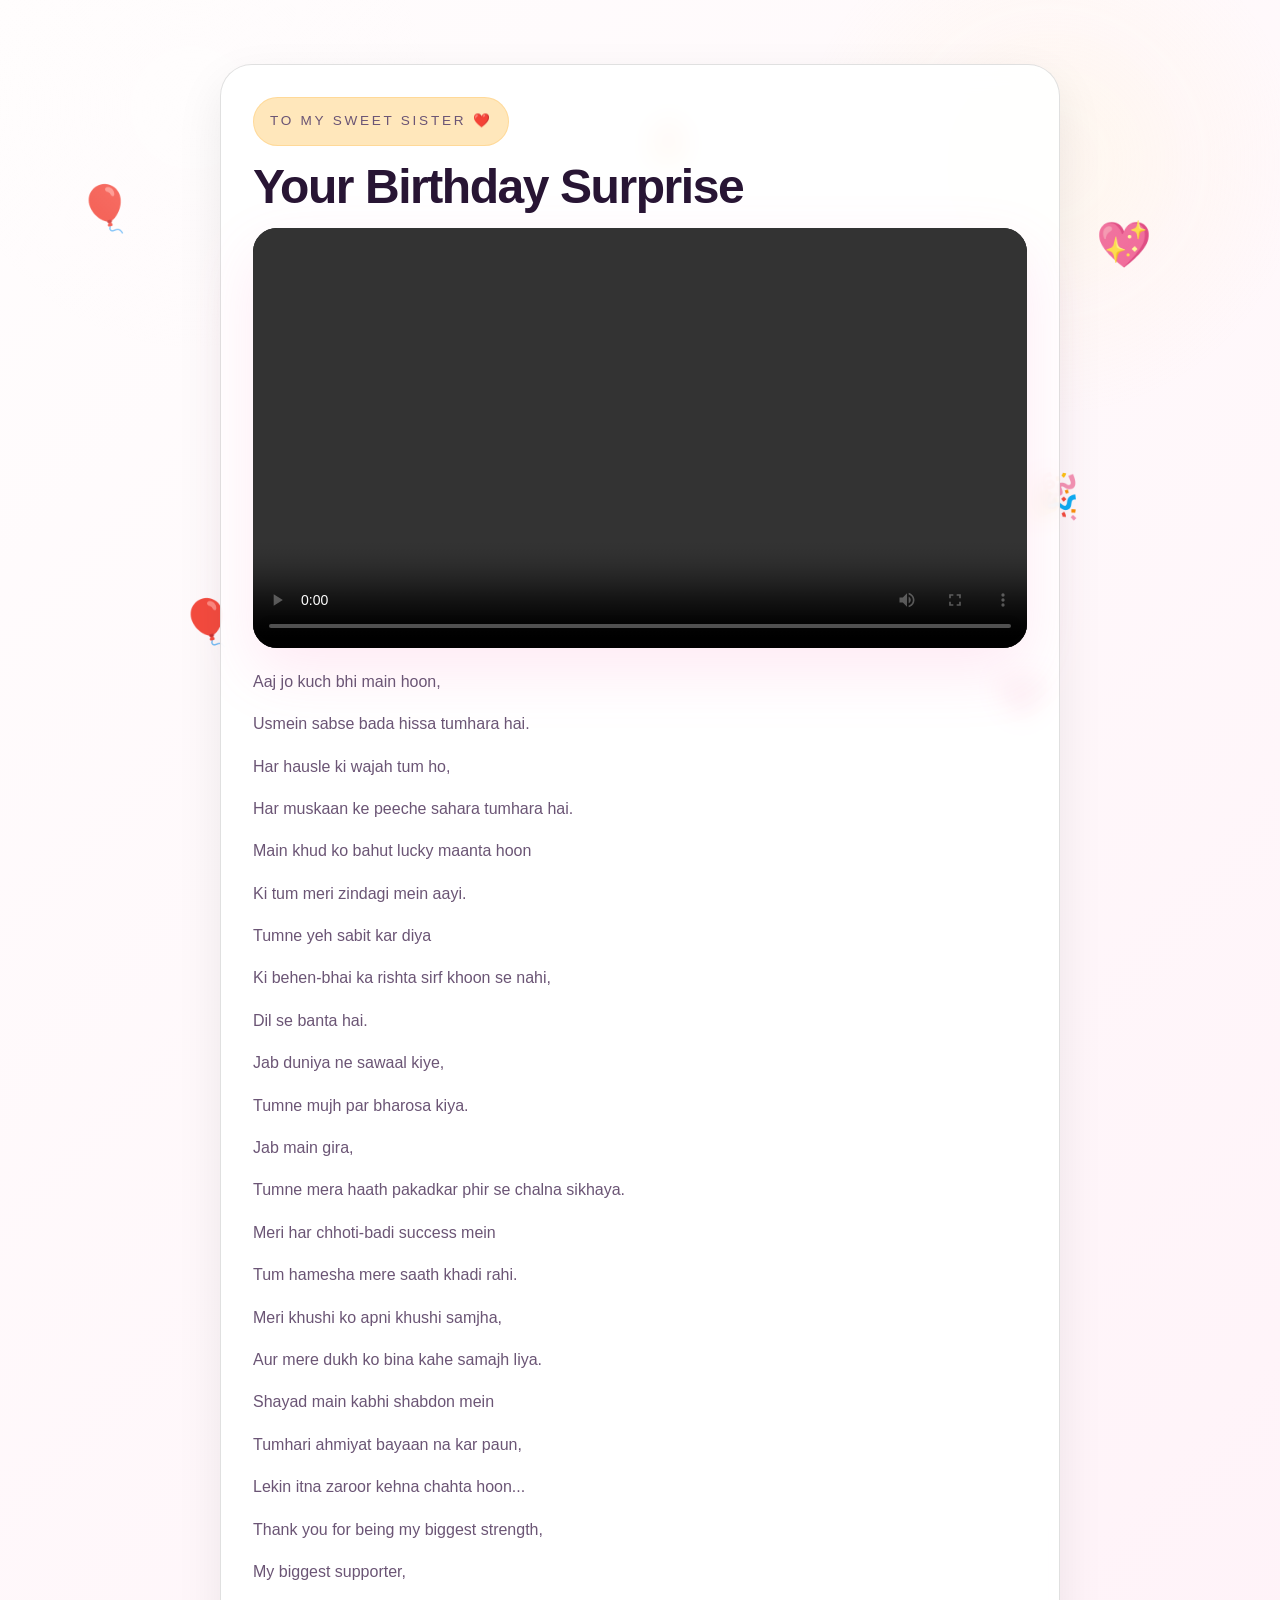
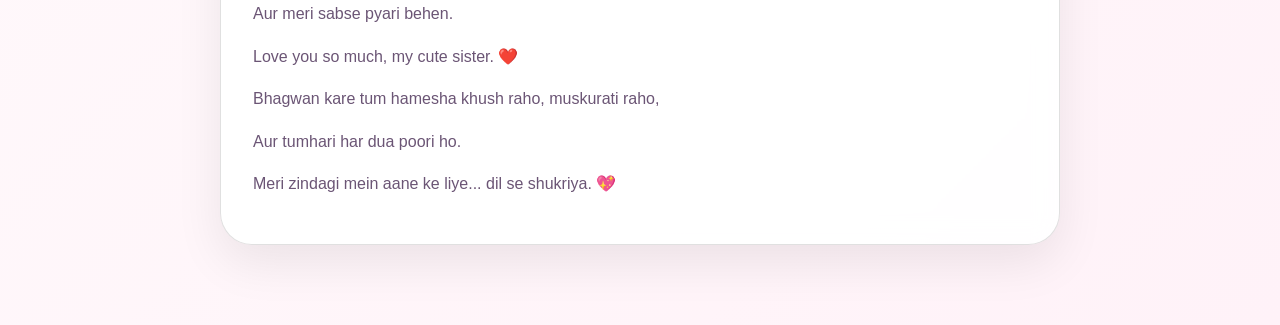
==== message.html @ cc0e4984 "Add files via upload" ====
<!DOCTYPE html>
<html lang="en">
  <head>
    <meta charset="UTF-8" />
    <meta name="viewport" content="width=device-width, initial-scale=1.0" />
    <title>Your Birthday Message</title>
    <link rel="stylesheet" href="styles.css" />
  </head>
  <body class="message-page">
    <div class="ambient-layer active" aria-hidden="true">
      <span class="float-emoji balloon-1">🎈</span>
      <span class="float-emoji balloon-2">🎈</span>
      <span class="float-emoji heart-1">💖</span>
      <span class="float-emoji heart-2">💗</span>
      <span class="float-emoji cake-1">🎂</span>
      <span class="float-emoji party-1">🎉</span>
    </div>
    <main class="page-shell">
      <section id="messageSection" class="message-section">
        <div class="message-card">
          <p class="eyebrow">To My Sweet Sister ❤️</p>
          <h1>Your Birthday Surprise</h1>
          <div class="video-wrapper">
            <video
              id="birthdayVideo"
              src="birthdaywish.mp4"
              controls
              autoplay
              playsinline
              preload="auto"
            ></video>
          </div>
          <div id="popup" class="popup">
            <strong>Video finished! Scroll down to read your sweet birthday message.</strong>
          </div>
          <p>Aaj jo kuch bhi main hoon,</p>
          <p>Usmein sabse bada hissa tumhara hai.</p>
          <p>Har hausle ki wajah tum ho,</p>
          <p>Har muskaan ke peeche sahara tumhara hai.</p>
          <p>Main khud ko bahut lucky maanta hoon</p>
          <p>Ki tum meri zindagi mein aayi.</p>
          <p>Tumne yeh sabit kar diya</p>
          <p>Ki behen-bhai ka rishta sirf khoon se nahi,</p>
          <p>Dil se banta hai.</p>
          <p>Jab duniya ne sawaal kiye,</p>
          <p>Tumne mujh par bharosa kiya.</p>
          <p>Jab main gira,</p>
          <p>Tumne mera haath pakadkar phir se chalna sikhaya.</p>
          <p>Meri har chhoti-badi success mein</p>
          <p>Tum hamesha mere saath khadi rahi.</p>
          <p>Meri khushi ko apni khushi samjha,</p>
          <p>Aur mere dukh ko bina kahe samajh liya.</p>
          <p>Shayad main kabhi shabdon mein</p>
          <p>Tumhari ahmiyat bayaan na kar paun,</p>
          <p>Lekin itna zaroor kehna chahta hoon...</p>
          <p>Thank you for being my biggest strength,</p>
          <p>My biggest supporter,</p>
          <p>Aur meri sabse pyari behen.</p>
          <p>Love you so much, my cute sister. ❤️</p>
          <p>Bhagwan kare tum hamesha khush raho, muskurati raho,</p>
          <p>Aur tumhari har dua poori ho.</p>
          <p>Meri zindagi mein aane ke liye... dil se shukriya. 💖</p>
          <a href="gift.html" id="claimBtn" class="action-btn claim-btn" style="display:none;">Claim Your Gift</a>
        </div>
      </section>
    </main>
    <script src="script.js"></script>
  </body>
</html>
---- styles.css ----
:root {
  color-scheme: light;
  --bg: #ffffff;
  --panel: rgba(255, 255, 255, 0.92);
  --border: rgba(0, 0, 0, 0.12);
  --text: #281534;
  --muted: #6b5575;
  --accent: #ff73b7;
  --accent-2: #8f8dff;
}

* {
  box-sizing: border-box;
  margin: 0;
  padding: 0;
}

body {
  min-height: 100vh;
  font-family: "Segoe UI", Tahoma, Geneva, Verdana, sans-serif;
  color: var(--text);
  background: linear-gradient(135deg, #fffdfd 0%, #fff2f8 100%);
  overflow-x: hidden;
  scroll-behavior: smooth;
}

body.home,
body.reward-page,
body.scratch-page,
body.message-page {
  display: grid;
  place-items: center;
  padding: 2rem;
  min-height: 100vh;
}

body.home {
  background-color: #f8e4c2;
  background-image:
    radial-gradient(circle at 12% 12%, rgba(255, 255, 255, 0.95) 0%, transparent 18%),
    radial-gradient(circle at 88% 18%, rgba(255, 255, 255, 0.84) 0%, transparent 16%),
    radial-gradient(circle at 50% 40%, rgba(255, 242, 215, 0.8) 0%, transparent 28%),
    radial-gradient(circle at 20% 88%, rgba(255, 195, 105, 0.15) 0%, transparent 14%),
    linear-gradient(140deg, #fff7e4 0%, #ffeac0 38%, #f6cc82 72%, #f3b95b 100%);
}

body.home::before {
  content: '';
  position: fixed;
  inset: 0;
  pointer-events: none;
  background-image:
    radial-gradient(circle at 30% 15%, rgba(255, 109, 145, 0.16) 0%, transparent 24%),
    radial-gradient(circle at 75% 22%, rgba(255, 224, 120, 0.16) 0%, transparent 20%),
    radial-gradient(circle at 50% 80%, rgba(255, 255, 255, 0.17) 0%, transparent 22%);
  opacity: 0.96;
  z-index: 0;
}

.page-shell {
  width: min(920px, 100%);
  position: relative;
  z-index: 1;
}

.scratch-section {
  padding: 2rem 1rem 2.5rem;
  display: flex;
  justify-content: center;
}

.scratch-card {
  width: min(820px, 100%);
  padding: 2.3rem;
  text-align: center;
  position: relative;
  overflow: hidden;
}

.scratch-card h1 {
  margin-bottom: 0.8rem;
}

.scratch-card p {
  color: var(--muted);
  line-height: 1.8;
  margin-bottom: 1.2rem;
}

.scratch-heart {
  position: relative;
  width: clamp(280px, 40vw, 380px);
  aspect-ratio: 1/1;
  margin: 0 auto 1.5rem;
  border-radius: 2rem;
  background: linear-gradient(180deg, #ffdee6 0%, #ffd8f6 45%, #ffe6ff 100%);
  box-shadow: inset 0 0 0 1px rgba(255, 255, 255, 0.85), 0 26px 55px rgba(255, 115, 183, 0.18);
  overflow: hidden;
}

.scratch-heart::before {
  content: "";
  position: absolute;
  inset: 0;
  background: radial-gradient(circle at 50% 30%, rgba(255,255,255,0.9), transparent 38%),
    radial-gradient(circle at 40% 70%, rgba(255,255,255,0.55), transparent 25%);
}

.scratch-content {
  position: absolute;
  inset: 0;
  display: grid;
  place-items: center;
  padding: 1.6rem;
  color: #ffffff;
  text-shadow: 0 1px 20px rgba(61, 22, 74, 0.2);
  background: linear-gradient(180deg, rgba(255, 113, 183, 0.94) 0%, rgba(255, 138, 211, 0.92) 38%, rgba(255, 195, 235, 0.96) 100%);
}

.scratch-content .heart-emoji {
  font-size: clamp(4rem, 10vw, 6rem);
  margin-bottom: 0.45rem;
}

.scratch-content .content-title {
  font-size: clamp(1.05rem, 1.3vw, 1.35rem);
  font-weight: 700;
}

.scratch-canvas {
  position: absolute;
  inset: 0;
  width: 100%;
  height: 100%;
  cursor: crosshair;
}

.scratch-reveal-image {
  position: absolute;
  inset: 0;
  width: 100%;
  height: 100%;
  object-fit: cover;
  border-radius: 2rem;
  cursor: pointer;
  display: none;
}

.scratch-instructions {
  max-width: 560px;
  margin: 0 auto 1rem;
}

.scratch-status {
  margin-top: 1rem;
  font-weight: 700;
  color: var(--accent);
}

@media (max-width: 700px) {
  body.home,
  body.reward-page,
  body.scratch-page {
    padding: 0.8rem;
  }

  .scratch-section {
    padding: 1rem 0 1.8rem;
  }

  .scratch-card {
    padding: 1.3rem;
  }
}


.confetti-layer {
  position: fixed;
  inset: 0;
  pointer-events: none;
  z-index: 2;
  overflow: hidden;
}

.sparkle-overlay {
  position: fixed;
  inset: 0;
  pointer-events: none;
  z-index: 3;
  background: radial-gradient(circle at center, rgba(255,255,255,0.92) 0%, rgba(255,115,183,0.18) 28%, rgba(255,255,255,0) 72%);
  animation: sparkleFade 1.2s ease-out forwards;
}

.confetti-piece {
  position: absolute;
  width: 9px;
  height: 14px;
  border-radius: 3px;
  top: -20px;
  opacity: 0;
  animation: fall 1.2s ease-out forwards;
}

.confetti-piece:nth-child(odd) {
  background: #ff73b7;
}

.confetti-piece:nth-child(even) {
  background: #8f8dff;
}

.ambient-layer {
  position: fixed;
  inset: 0;
  pointer-events: none;
  overflow: hidden;
  z-index: 0;
  opacity: 0.96;
}

.ambient-layer::after {
  content: '';
  position: absolute;
  inset: 0;
  background-image:
    radial-gradient(circle at 15% 12%, rgba(255, 255, 255, 0.35), transparent 18%),
    radial-gradient(circle at 82% 18%, rgba(255, 240, 200, 0.24), transparent 20%),
    radial-gradient(circle at 50% 87%, rgba(255, 255, 255, 0.2), transparent 22%);
  pointer-events: none;
}

.ambient-layer .float-emoji {
  position: absolute;
  font-size: clamp(1.6rem, 3.6vw, 2.8rem);
  opacity: 0.94;
  animation: none;
  transform: translate3d(0, 20px, 0);
  transition: transform 0.6s ease, opacity 0.6s ease;
}

.ambient-layer.active .float-emoji {
  animation: floatUp 6.5s ease-in-out infinite;
  opacity: 1;
}

.ambient-layer.active .balloon-1 { left: 6%; top: 18%; animation-duration: 5.4s; }
.ambient-layer.active .balloon-2 { left: 14%; top: 64%; animation-duration: 7.1s; }
.ambient-layer.active .heart-1 { right: 10%; top: 22%; animation-duration: 6.4s; }
.ambient-layer.active .heart-2 { right: 18%; top: 72%; animation-duration: 8.2s; }
.ambient-layer.active .cake-1 { left: 50%; top: 10%; animation-duration: 7.6s; }
.ambient-layer.active .party-1 { left: 80%; top: 50%; animation-duration: 5.8s; }

.hero-card,
.video-card,
.message-card,
.gift-card {
  background: var(--panel);
  border: 1px solid var(--border);
  border-radius: 2rem;
  box-shadow: 0 18px 48px rgba(0, 0, 0, 0.08);
  backdrop-filter: blur(12px);
}

.premium-gift-card {
  position: relative;
  overflow: hidden;
  padding: 2.2rem 2rem 2.4rem;
  isolation: isolate;
}

.premium-gift-card::before {
  content: "";
  position: absolute;
  inset: -20% auto auto -10%;
  width: 180px;
  height: 180px;
  background: radial-gradient(circle, rgba(255, 115, 183, 0.18), transparent 70%);
  pointer-events: none;
  z-index: -1;
}

.premium-gift-card::after {
  content: "";
  position: absolute;
  inset: auto -16% -32% auto;
  width: 220px;
  height: 220px;
  background: radial-gradient(circle, rgba(143, 141, 255, 0.16), transparent 70%);
  pointer-events: none;
  z-index: -1;
}

.gift-top {
  position: relative;
  z-index: 1;
}

.gift-subtitle {
  max-width: 560px;
  margin: 0 auto 0.5rem;
  font-size: 1rem;
  color: var(--muted);
  line-height: 1.8;
}

.hero-card {
  padding: clamp(2rem, 4vw, 3.5rem);
  text-align: center;
  border-radius: 2rem;
  background: radial-gradient(circle at top, rgba(255, 255, 255, 0.94), rgba(255, 241, 220, 0.9));
  box-shadow: 0 32px 80px rgba(20, 0, 40, 0.14);
  backdrop-filter: blur(10px);
  position: relative;
  overflow: hidden;
}

.hero-card::before {
  content: '';
  position: absolute;
  inset: 0;
  background: radial-gradient(circle at 20% 20%, rgba(255, 233, 173, 0.45), transparent 28%),
    radial-gradient(circle at 80% 30%, rgba(255, 196, 70, 0.18), transparent 20%),
    radial-gradient(circle at 50% 90%, rgba(255, 255, 255, 0.4), transparent 15%);
  pointer-events: none;
}

.hero-card > * {
  position: relative;
  z-index: 1;
}

.eyebrow {
  display: inline-flex;
  align-items: center;
  justify-content: center;
  padding: 0.7rem 1rem;
  margin-bottom: 1rem;
  border-radius: 999px;
  font-size: 0.85rem;
  letter-spacing: 0.2em;
  text-transform: uppercase;
  color: #a75a0d;
  background: rgba(255, 227, 175, 0.85);
  border: 1px solid rgba(255, 193, 89, 0.35);
}

h1 {
  font-size: clamp(2.4rem, 5vw, 4.2rem);
  line-height: 1.04;
  margin-bottom: 1rem;
  font-weight: 900;
  letter-spacing: -0.03em;
}

h1 span {
  color: #b86b0a;
  display: block;
}

.hero-card p {
  color: #6f4b26;
  font-size: 1.1rem;
  line-height: 1.9;
  margin-bottom: 1.6rem;
  max-width: 38rem;
  margin-left: auto;
  margin-right: auto;
}

.hero-visual {
  display: flex;
  justify-content: center;
  gap: 1rem;
  font-size: 2.8rem;
  margin-bottom: 1.6rem;
}

.action-btn,
.gift-btn {
  display: inline-flex;
  align-items: center;
  justify-content: center;
  border: 0;
  padding: 1rem 1.8rem;
  border-radius: 999px;
  font-size: 1rem;
  font-weight: 800;
  cursor: pointer;
  text-decoration: none;
  color: #ffffff;
  background: linear-gradient(135deg, #e69a1b, #f5c15e);
  box-shadow: 0 22px 45px rgba(153, 86, 12, 0.22);
  transition: transform 0.2s ease, box-shadow 0.2s ease;
}

.action-btn:hover,
.gift-btn:hover {
  transform: translateY(-3px);
  box-shadow: 0 24px 55px rgba(153, 86, 12, 0.3);
}

.video-section {
  padding: 2rem 1rem 2rem;
  display: flex;
  justify-content: center;
}

.video-card {
  width: min(940px, 100%);
  padding: 1rem;
}

video {
  width: 100%;
  border-radius: 1.2rem;
  display: block;
  background: #000;
  aspect-ratio: 16 / 9;
  object-fit: cover;
}

.popup {
  margin-top: 1rem;
  padding: 1rem 1.25rem;
  border-radius: 1rem;
  background: #fff4fb;
  border: 1px solid rgba(255, 115, 183, 0.2);
  color: #6a315c;
  display: none;
  box-shadow: 0 12px 26px rgba(0, 0, 0, 0.06);
}

.popup.show {
  display: block;
}

.message-section {
  padding: 1rem 1rem 2rem;
  display: flex;
  justify-content: center;
}

.message-card {
  width: min(900px, 100%);
  padding: 2rem;
  opacity: 0;
  transform: translateY(36px);
  transition: all 0.7s ease;
}

.message-card.reveal {
  opacity: 1;
  transform: translateY(0);
}

.message-card p {
  color: var(--muted);
  line-height: 1.8;
  margin-bottom: 0.45rem;
}

.gift-section {
  padding: 2rem 1rem 3rem;
  display: flex;
  justify-content: center;
}

.gift-card {
  width: min(760px, 100%);
  padding: 2rem;
  text-align: center;
}

.reward-card {
  padding: 2.4rem 2rem 2.6rem;
}

.reward-badge {
  display: inline-block;
  margin-top: 1.2rem;
  padding: 0.85rem 1.2rem;
  border-radius: 999px;
  font-weight: 800;
  font-size: 1.15rem;
  color: #ffffff;
  background: linear-gradient(135deg, var(--accent), var(--accent-2));
  box-shadow: 0 16px 30px rgba(255, 115, 183, 0.25);
}

.reward-message {
  margin-top: 1rem;
  font-size: 1rem;
  color: var(--muted);
  line-height: 1.8;
}

.message-section {
  padding: 2rem 1rem 3rem;
  display: flex;
  justify-content: center;
}

.message-card {
  width: min(840px, 100%);
  padding: 2rem;
  text-align: left;
  line-height: 1.8;
}

.message-card p {
  margin-bottom: 0.85rem;
  color: var(--muted);
}

.video-wrapper {
  width: 100%;
  margin: 1rem 0 1.25rem;
  border-radius: 1.5rem;
  overflow: hidden;
  box-shadow: 0 24px 60px rgba(255, 115, 183, 0.15);
}

.video-wrapper video {
  width: 100%;
  display: block;
  max-height: 420px;
  background: #000;
}

.popup {
  margin: 0 0 1.5rem;
  padding: 0.9rem 1.1rem;
  border-radius: 1rem;
  background: #fff4fb;
  border: 1px solid rgba(255, 115, 183, 0.24);
  color: #6a315c;
  display: none;
  box-shadow: 0 12px 26px rgba(0, 0, 0, 0.06);
}

.popup.show {
  display: block;
}

.message-card .eyebrow {
  margin-bottom: 1rem;
}

.message-card h1 {
  font-size: clamp(2rem, 4vw, 3rem);
  margin-bottom: 1rem;
}

.claim-btn {
  margin-top: 1.4rem;
}

.wheel-wrap {
  display: grid;
  place-items: center;
  margin-top: 1.4rem;
}

.wheel-shell {
  position: relative;
  display: grid;
  place-items: center;
  padding: 1rem;
  border-radius: 50%;
  background: linear-gradient(145deg, rgba(255, 255, 255, 0.95), rgba(255, 240, 247, 0.9));
  box-shadow: 0 18px 35px rgba(255, 115, 183, 0.16);
}

.wheel-glow {
  position: absolute;
  inset: -10px;
  border-radius: 50%;
  background: radial-gradient(circle, rgba(255, 115, 183, 0.22), rgba(255, 255, 255, 0));
  filter: blur(12px);
  z-index: 0;
}

.wheel {
  width: min(300px, 72vw);
  aspect-ratio: 1;
  border-radius: 50%;
  border: 14px solid rgba(255, 255, 255, 0.85);
  position: relative;
  z-index: 1;
  transition: transform 5s cubic-bezier(0.2, 0.9, 0.2, 1);
  box-shadow: inset 0 0 0 10px rgba(255, 255, 255, 0.95), 0 24px 40px rgba(0, 0, 0, 0.18);
  background:
    radial-gradient(circle at 30% 30%, rgba(255,255,255,0.35), transparent 22%),
    conic-gradient(#ff73b7 0deg 90deg, #8f8dff 90deg 180deg, #ffc9e4 180deg 270deg, #9be4ff 270deg 360deg);
}

.wheel::before {
  content: "";
  position: absolute;
  inset: 10px;
  border-radius: 50%;
  background: linear-gradient(145deg, rgba(255,255,255,0.28), rgba(255,255,255,0.08));
  border: 2px solid rgba(255,255,255,0.55);
  box-shadow: inset 0 0 0 3px rgba(255, 255, 255, 0.3), inset 0 0 20px rgba(255, 255, 255, 0.18);
}

.wheel::after {
  content: "";
  position: absolute;
  inset: 34px;
  border-radius: 50%;
  border: 2px solid rgba(255,255,255,0.45);
  border-left-color: transparent;
  border-right-color: transparent;
  transform: rotate(12deg);
}

.wheel-pointer {
  content: "▲";
  position: absolute;
  top: -9px;
  left: 50%;
  transform: translateX(-50%);
  font-size: 1.75rem;
  color: #ffffff;
  text-shadow: 0 0 18px rgba(255, 115, 183, 0.7);
  z-index: 3;
}

.wheel-center {
  position: absolute;
  inset: 50%;
  width: 74px;
  height: 74px;
  transform: translate(-50%, -50%);
  border-radius: 50%;
  background: linear-gradient(135deg, #ffffff, #ffe5f2);
  z-index: 2;
  box-shadow: 0 0 0 8px rgba(255, 255, 255, 0.4), inset 0 0 0 3px rgba(255, 115, 183, 0.18);
}

.wheel-label {
  position: absolute;
  inset: 0;
  display: grid;
  place-items: center;
  font-weight: 800;
  color: #4d2b4f;
  font-size: 0.95rem;
  text-align: center;
  padding: 1rem;
  z-index: 2;
}

.result {
  margin-top: 1rem;
  min-height: 2rem;
  font-weight: 700;
  color: #5c2e64;
  letter-spacing: 0.02em;
}

@keyframes floatCard {
  0%,
  100% {
    transform: translateY(0px);
  }
  50% {
    transform: translateY(-8px);
  }
}

@keyframes floatUp {
  0% {
    transform: translate3d(0, 16px, 0) rotate(0deg);
    opacity: 0;
  }
  20% {
    opacity: 1;
  }
  100% {
    transform: translate3d(0, -220px, 0) rotate(9deg);
    opacity: 0;
  }
}

@keyframes fall {
  0% {
    transform: translate3d(0, 0, 0) rotate(0deg);
    opacity: 0;
  }
  20% {
    opacity: 1;
  }
  100% {
    transform: translate3d(var(--x), 110vh, 0) rotate(720deg);
    opacity: 0;
  }
}

@keyframes sparkleFade {
  0% {
    opacity: 0;
    transform: scale(0.92);
  }
  40% {
    opacity: 1;
  }
  100% {
    opacity: 0;
    transform: scale(1.05);
  }
}

@media (max-width: 700px) {
  body.home,
  body.reward-page {
    padding: 0.8rem;
  }

  .hero-card,
  .message-card,
  .gift-card,
  .video-card {
    padding: 1.15rem;
    border-radius: 1.3rem;
  }

  .hero-card h1 {
    font-size: 2rem;
  }

  .message-section {
    padding: 1rem 0 2rem;
  }

  .video-section {
    padding: 1rem 0 1rem;
  }

  .action-btn,
  .gift-btn {
    width: 100%;
    padding: 1rem 1.2rem;
  }

  .wheel {
    width: min(240px, 74vw);
  }

  .wheel::before {
    inset: 12px;
  }

  .wheel-shell {
    padding: 0.7rem;
  }

  .message-card p {
    font-size: 0.95rem;
  }

  .reward-badge {
    font-size: 1rem;
  }

  .ambient-layer.active .balloon-1 { left: 0%; top: 10%; }
  .ambient-layer.active .balloon-2 { left: 8%; top: 70%; }
  .ambient-layer.active .heart-1 { right: 4%; top: 18%; }
  .ambient-layer.active .heart-2 { right: 8%; top: 74%; }
}

body.loading-page {
  background: radial-gradient(circle at top, #fff8e2 0%, #f8dfb5 45%, #f2c374 100%);
}

.loading-card {
  padding: clamp(2rem, 4vw, 3rem);
  text-align: center;
  border-radius: 2rem;
  background: rgba(255, 255, 255, 0.9);
  border: 1px solid rgba(255, 192, 113, 0.35);
  box-shadow: 0 30px 80px rgba(166, 98, 16, 0.12);
  position: relative;
  overflow: hidden;
}

.loading-hero {
  position: relative;
  width: 120px;
  height: 120px;
  margin: 0 auto 1.4rem;
}

.loading-emoji {
  display: inline-flex;
  align-items: center;
  justify-content: center;
  width: 100%;
  height: 100%;
  font-size: 4rem;
}

.loading-ring {
  position: absolute;
  inset: 0;
  border: 6px solid rgba(255, 196, 95, 0.45);
  border-top-color: rgba(255, 115, 183, 0.85);
  border-radius: 50%;
  animation: spin 1.2s linear infinite;
}

.loading-dots {
  display: flex;
  justify-content: center;
  gap: 0.8rem;
  margin-top: 1.6rem;
}

.loading-dots span {
  width: 12px;
  height: 12px;
  border-radius: 50%;
  background: linear-gradient(135deg, #f7aa39, #ff6cbf);
  opacity: 0.4;
  animation: dotPulse 1.2s ease-in-out infinite;
}

.loading-dots span:nth-child(2) {
  animation-delay: 0.2s;
}

.loading-dots span:nth-child(3) {
  animation-delay: 0.4s;
}

@keyframes spin {
  from { transform: rotate(0deg); }
  to { transform: rotate(360deg); }
}

@keyframes dotPulse {
  0%, 80%, 100% { opacity: 0.35; transform: translateY(0); }
  40% { opacity: 1; transform: translateY(-6px); }
}
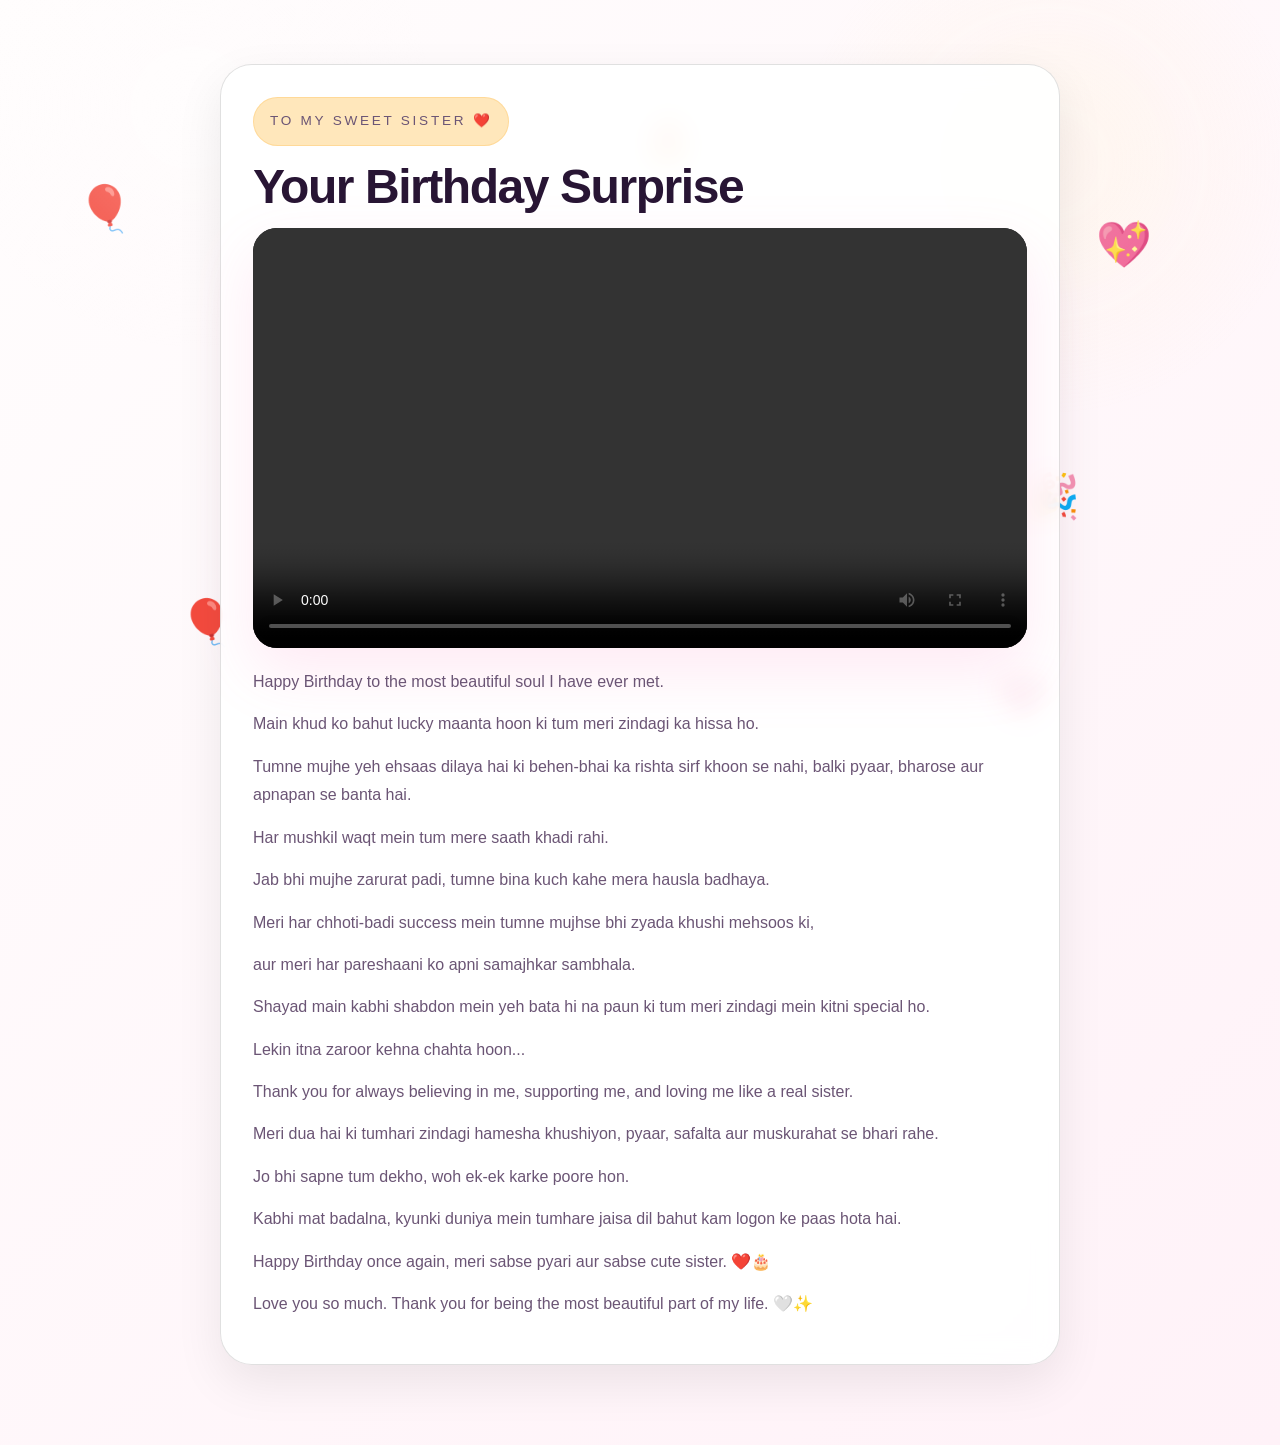
==== commit 3adf2376: "Revise birthday message in message.html Updated birthday message content and structure." ====
--- a/message.html
+++ b/message.html
@@ -33,33 +33,21 @@
           <div id="popup" class="popup">
             <strong>Video finished! Scroll down to read your sweet birthday message.</strong>
           </div>
-          <p>Aaj jo kuch bhi main hoon,</p>
-          <p>Usmein sabse bada hissa tumhara hai.</p>
-          <p>Har hausle ki wajah tum ho,</p>
-          <p>Har muskaan ke peeche sahara tumhara hai.</p>
-          <p>Main khud ko bahut lucky maanta hoon</p>
-          <p>Ki tum meri zindagi mein aayi.</p>
-          <p>Tumne yeh sabit kar diya</p>
-          <p>Ki behen-bhai ka rishta sirf khoon se nahi,</p>
-          <p>Dil se banta hai.</p>
-          <p>Jab duniya ne sawaal kiye,</p>
-          <p>Tumne mujh par bharosa kiya.</p>
-          <p>Jab main gira,</p>
-          <p>Tumne mera haath pakadkar phir se chalna sikhaya.</p>
-          <p>Meri har chhoti-badi success mein</p>
-          <p>Tum hamesha mere saath khadi rahi.</p>
-          <p>Meri khushi ko apni khushi samjha,</p>
-          <p>Aur mere dukh ko bina kahe samajh liya.</p>
-          <p>Shayad main kabhi shabdon mein</p>
-          <p>Tumhari ahmiyat bayaan na kar paun,</p>
+         <p>Happy Birthday to the most beautiful soul I have ever met.</p>
+          <p>Main khud ko bahut lucky maanta hoon ki tum meri zindagi ka hissa ho.</p>
+          <p>Tumne mujhe yeh ehsaas dilaya hai ki behen-bhai ka rishta sirf khoon se nahi, balki pyaar, bharose aur apnapan se banta hai.</p>
+          <p>Har mushkil waqt mein tum mere saath khadi rahi.</p>
+          <p>Jab bhi mujhe zarurat padi, tumne bina kuch kahe mera hausla badhaya.</p>
+          <p>Meri har chhoti-badi success mein tumne mujhse bhi zyada khushi mehsoos ki,</p>
+          <p>aur meri har pareshaani ko apni samajhkar sambhala.</p>
+          <p>Shayad main kabhi shabdon mein yeh bata hi na paun ki tum meri zindagi mein kitni special ho.</p>
           <p>Lekin itna zaroor kehna chahta hoon...</p>
-          <p>Thank you for being my biggest strength,</p>
-          <p>My biggest supporter,</p>
-          <p>Aur meri sabse pyari behen.</p>
-          <p>Love you so much, my cute sister. ❤️</p>
-          <p>Bhagwan kare tum hamesha khush raho, muskurati raho,</p>
-          <p>Aur tumhari har dua poori ho.</p>
-          <p>Meri zindagi mein aane ke liye... dil se shukriya. 💖</p>
+          <p>Thank you for always believing in me, supporting me, and loving me like a real sister.</p>
+          <p>Meri dua hai ki tumhari zindagi hamesha khushiyon, pyaar, safalta aur muskurahat se bhari rahe.</p>
+          <p>Jo bhi sapne tum dekho, woh ek-ek karke poore hon.</p>
+          <p>Kabhi mat badalna, kyunki duniya mein tumhare jaisa dil bahut kam logon ke paas hota hai.</p>
+          <p>Happy Birthday once again, meri sabse pyari aur sabse cute sister. ❤️🎂</p>
+          <p>Love you so much. Thank you for being the most beautiful part of my life. 🤍✨</p>
           <a href="gift.html" id="claimBtn" class="action-btn claim-btn" style="display:none;">Claim Your Gift</a>
         </div>
       </section>
